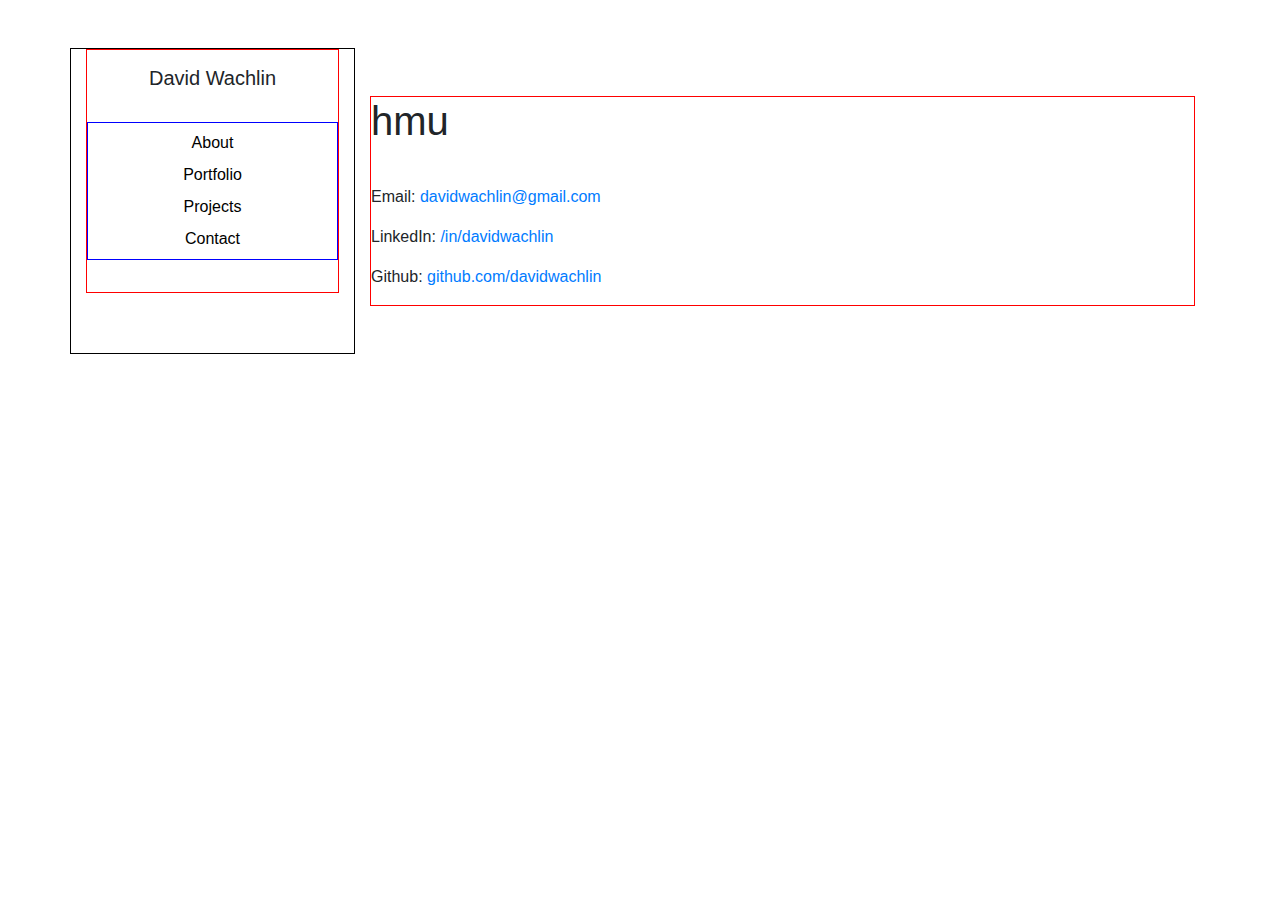
==== contact.html @ 0d839d1f "made nav bar links and corresponding pages" ====
<!DOCTYPE html>
<html lang="en">

<head>
    <meta charset="utf-8">
    <meta name="viewport" content="width=device-width, initial-scale=1, shrink-to-fit=no">
    <title>David Wachlin</title>
    <link rel="stylesheet" href="https://stackpath.bootstrapcdn.com/bootstrap/4.3.1/css/bootstrap.min.css"
        integrity="sha384-ggOyR0iXCbMQv3Xipma34MD+dH/1fQ784/j6cY/iJTQUOhcWr7x9JvoRxT2MZw1T" crossorigin="anonymous">
    <link rel="stylesheet" href="css/style.css">
</head>

<body>
    <div class="container">

        <div class="row">
            <div class="col-sm-3">
                <div class="col-padding" class="sidebar">
                    <h5>David Wachlin</h5>
                    <ul>
                        <li><a href="index.html">About</a></li>
                        <li><a href="portfolio.html">Portfolio</a></li>
                        <li><a href="projects.html">Projects</a></li>
                        <li><a href="contact.html">Contact</a></li>
                    </ul>
                </div>
            
            
            
            
            </div>
            <div class="col-sm-9">
                <div class="col-padding" class="main">
                    <h1>hmu</h1>


                

                    <p>Email: <a href="mailto:davidwachlin@gmail.com">davidwachlin@gmail.com</a></p>
                    <p>LinkedIn: <a href="www.linkedin.com/in/davidwachlin">/in/davidwachlin</a></p>
                    <p>Github: <a href="https://github.com/davidwachlin">github.com/davidwachlin</a></p>


                </div>
            </div>



        </div>



    </div>

    <script src="https://code.jquery.com/jquery-3.3.1.slim.min.js"
        integrity="sha384-q8i/X+965DzO0rT7abK41JStQIAqVgRVzpbzo5smXKp4YfRvH+8abtTE1Pi6jizo"
        crossorigin="anonymous"></script>
    <script src="https://cdnjs.cloudflare.com/ajax/libs/popper.js/1.14.7/umd/popper.min.js"
        integrity="sha384-UO2eT0CpHqdSJQ6hJty5KVphtPhzWj9WO1clHTMGa3JDZwrnQq4sF86dIHNDz0W1"
        crossorigin="anonymous"></script>
    <script src="https://stackpath.bootstrapcdn.com/bootstrap/4.3.1/js/bootstrap.min.js"
        integrity="sha384-JjSmVgyd0p3pXB1rRibZUAYoIIy6OrQ6VrjIEaFf/nJGzIxFDsf4x0xIM+B07jRM"
        crossorigin="anonymous"></script>
</body>
---- css/style.css ----
* {
    margin: 0 auto;
    padding: 0;
}

h1 {
    margin-bottom: 1em;
}

h5 {
    /* text-align: center; */
    margin: 1rem auto;


}


.col-sm-3 {
    list-style: none;
    border: 1px solid black;
    text-align: center;
    margin: 3rem auto;
}

.col-sm-9 {
    margin: 6rem auto;

}


li {
    list-style-type: none;
    /* text-align: center; */
    margin: 0.5rem auto;
    box-sizing: border-box;
}

.col-padding {
    border: 1px solid red;
    /* text-align: center; */
    
}

ul {
    border: 1px solid blue;
    margin: 2rem 0;
    padding: 0;


}

li a {
    display: block;
    width: 60px;
    color: #000;
    text-decoration: none;
}

li a:hover {
    background-color: #555;
    color: white;
  }
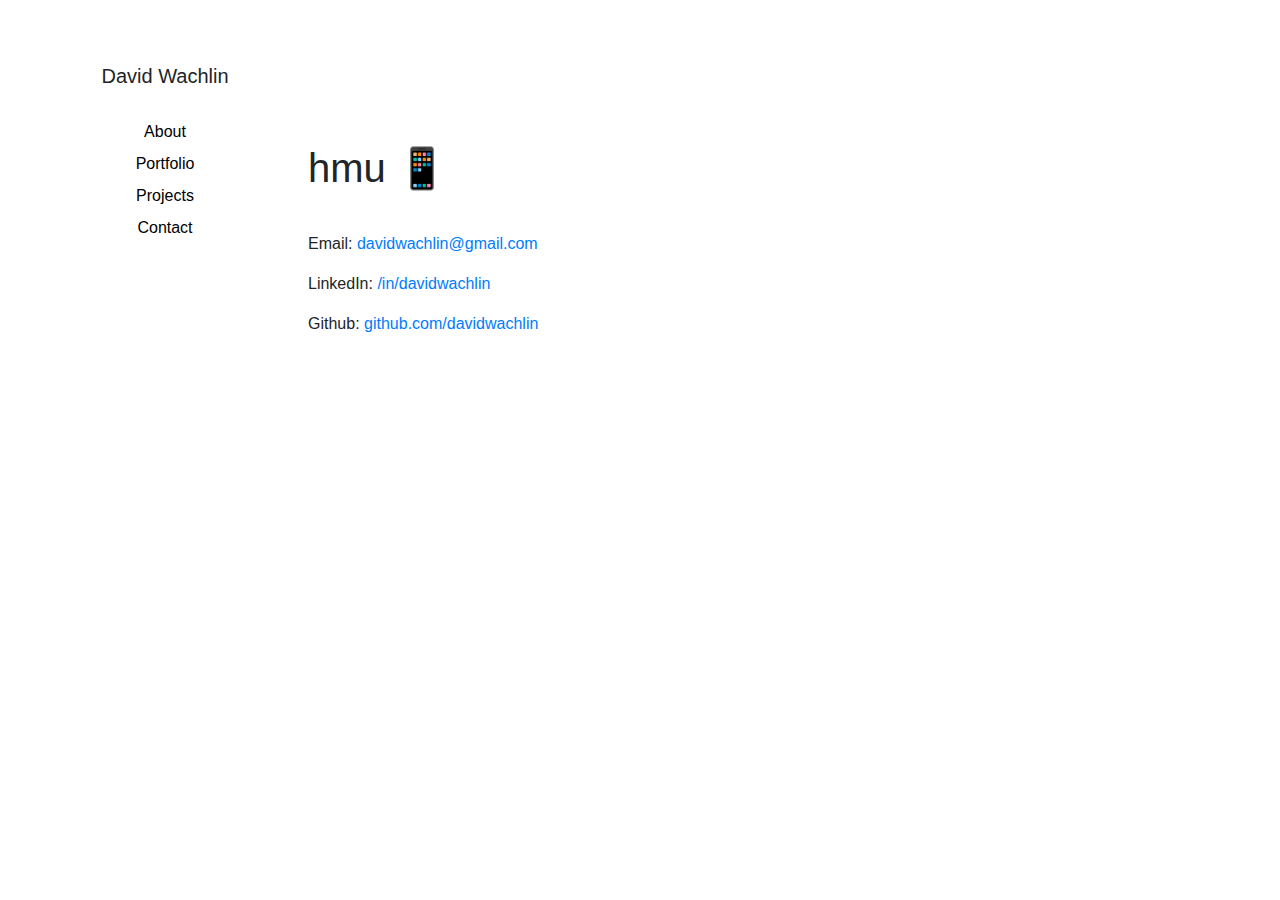
==== commit f87f494e: "made basic layout" ====
--- a/contact.html
+++ b/contact.html
@@ -14,8 +14,8 @@
     <div class="container">
 
         <div class="row">
-            <div class="col-sm-3">
-                <div class="col-padding" class="sidebar">
+            <div class="col-sm-2">
+                    <div class="main">
                     <h5>David Wachlin</h5>
                     <ul>
                         <li><a href="index.html">About</a></li>
@@ -29,9 +29,9 @@
             
             
             </div>
-            <div class="col-sm-9">
+            <div class="col-sm-10">
                 <div class="col-padding" class="main">
-                    <h1>hmu</h1>
+                    <h1 class="contact">hmu    📱</h1>
 
 
                 
--- a/css/style.css
+++ b/css/style.css
@@ -5,26 +5,50 @@
 
 h1 {
     margin-bottom: 1em;
+    display:inline-block;
+    float: left;
+}
+
+#about h1::after  {
+    content: "  👋";
+  }
+
+.emoji p {
+    display:inline-block;
+    width: 1em;
+    height: 2em;
+    font-size
+   
+
 }
 
 h5 {
     /* text-align: center; */
     margin: 1rem auto;
-
-
 }
 
 
-.col-sm-3 {
+.main div {
+    border: 1px
+}
+
+.col-sm-2 {
     list-style: none;
-    border: 1px solid black;
+    /* border: 1px solid black; */
     text-align: center;
     margin: 3rem auto;
 }
 
-.col-sm-9 {
+.col-sm-10 {
     margin: 6rem auto;
+    /* border: 1px solid black; */
+    padding: 3rem 3rem 3rem 3rem;
+    
 
+}
+
+.col-sm-10 p {
+    clear: both;
 }
 
 
@@ -36,13 +60,13 @@
 }
 
 .col-padding {
-    border: 1px solid red;
+    /* border: 1px solid red; */
     /* text-align: center; */
     
 }
 
 ul {
-    border: 1px solid blue;
+    /* border: 1px solid blue; */
     margin: 2rem 0;
     padding: 0;
 
@@ -59,4 +83,10 @@
 li a:hover {
     background-color: #555;
     color: white;
-  }+  }
+
+
+.main {
+    margin: 0 auto;
+
+}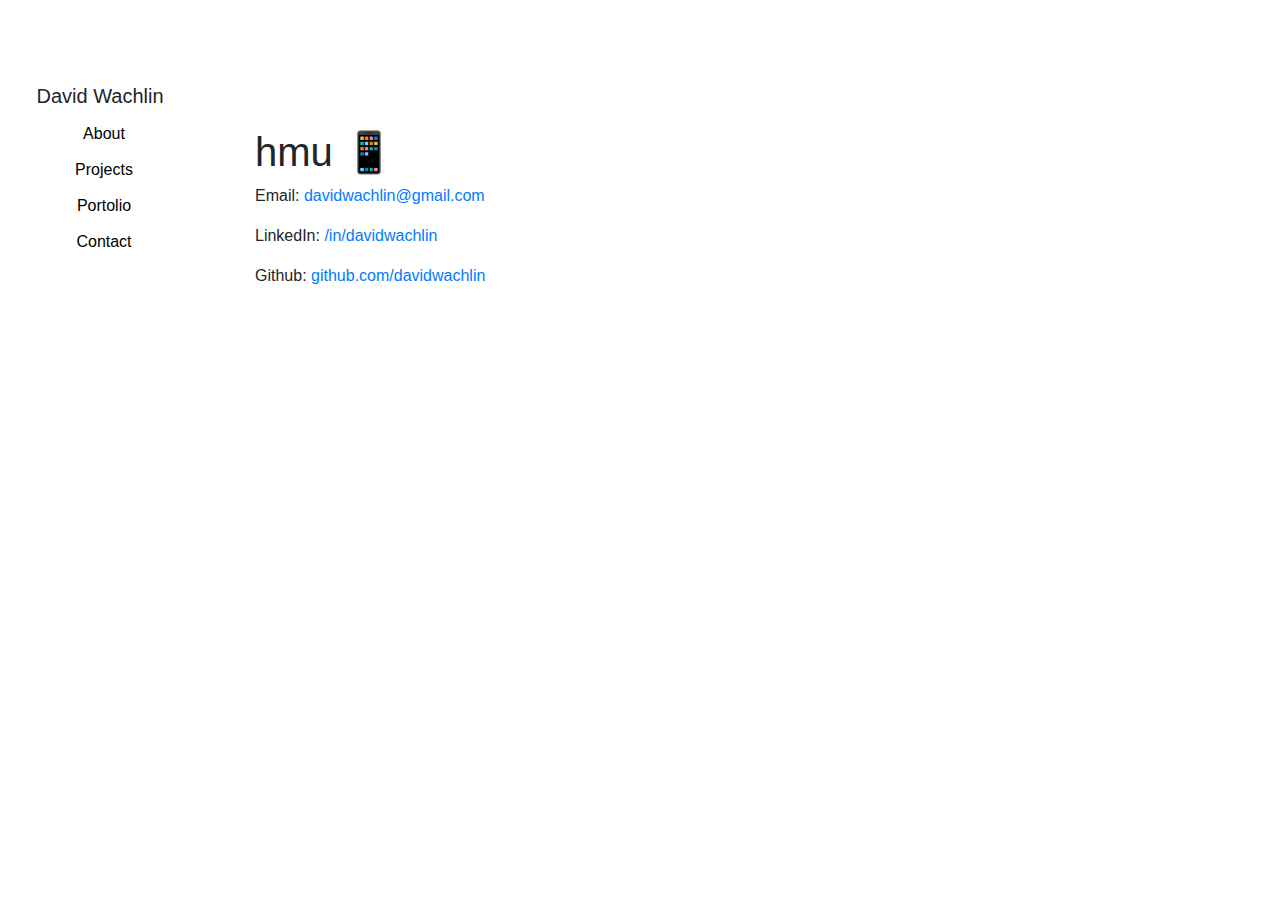
==== commit 7c1daabe: "fresh start without bootstrap columns, pure html and css side bar" ====
--- a/contact.html
+++ b/contact.html
@@ -2,63 +2,36 @@
 <html lang="en">
 
 <head>
-    <meta charset="utf-8">
-    <meta name="viewport" content="width=device-width, initial-scale=1, shrink-to-fit=no">
+    <meta charset="UTF-8">
+    <meta name="viewport" content="width=device-width, initial-scale=1.0">
+    <meta http-equiv="X-UA-Compatible" content="ie=edge">
+    <link rel="stylesheet" href="css/main.css"> <link rel="stylesheet"
+        href="https://stackpath.bootstrapcdn.com/bootstrap/4.3.1/css/bootstrap.min.css"
+        integrity="sha384-ggOyR0iXCbMQv3Xipma34MD+dH/1fQ784/j6cY/iJTQUOhcWr7x9JvoRxT2MZw1T" crossorigin="anonymous">
     <title>David Wachlin</title>
-    <link rel="stylesheet" href="https://stackpath.bootstrapcdn.com/bootstrap/4.3.1/css/bootstrap.min.css"
-        integrity="sha384-ggOyR0iXCbMQv3Xipma34MD+dH/1fQ784/j6cY/iJTQUOhcWr7x9JvoRxT2MZw1T" crossorigin="anonymous">
-    <link rel="stylesheet" href="css/style.css">
 </head>
 
 <body>
-    <div class="container">
 
-        <div class="row">
-            <div class="col-sm-2">
-                    <div class="main">
-                    <h5>David Wachlin</h5>
-                    <ul>
-                        <li><a href="index.html">About</a></li>
-                        <li><a href="portfolio.html">Portfolio</a></li>
-                        <li><a href="projects.html">Projects</a></li>
-                        <li><a href="contact.html">Contact</a></li>
-                    </ul>
-                </div>
-            
-            
-            
-            
-            </div>
-            <div class="col-sm-10">
-                <div class="col-padding" class="main">
-                    <h1 class="contact">hmu    📱</h1>
+    <div class="sidenav">
+        <h5>David Wachlin</h5>
+        <a href="index.html">About</a>
+        <a href="projects.html">Projects</a>
+        <a href="portfolio.html">Portolio</a>
+        <a href="contact.html">Contact</a>
+    </div>
+
+    <div class="main">
+        <h1>hmu 📱</h1>
+        <p>Email: <a href="mailto:davidwachlin@gmail.com">davidwachlin@gmail.com</a></p>
+        <p>LinkedIn: <a href="www.linkedin.com/in/davidwachlin">/in/davidwachlin</a></p>
+        <p>Github: <a href="https://github.com/davidwachlin">github.com/davidwachlin</a></p>
 
 
-                
-
-                    <p>Email: <a href="mailto:davidwachlin@gmail.com">davidwachlin@gmail.com</a></p>
-                    <p>LinkedIn: <a href="www.linkedin.com/in/davidwachlin">/in/davidwachlin</a></p>
-                    <p>Github: <a href="https://github.com/davidwachlin">github.com/davidwachlin</a></p>
-
-
-                </div>
-            </div>
+    </div>
+    
 
 
 
-        </div>
 
-
-
-    </div>
-
-    <script src="https://code.jquery.com/jquery-3.3.1.slim.min.js"
-        integrity="sha384-q8i/X+965DzO0rT7abK41JStQIAqVgRVzpbzo5smXKp4YfRvH+8abtTE1Pi6jizo"
-        crossorigin="anonymous"></script>
-    <script src="https://cdnjs.cloudflare.com/ajax/libs/popper.js/1.14.7/umd/popper.min.js"
-        integrity="sha384-UO2eT0CpHqdSJQ6hJty5KVphtPhzWj9WO1clHTMGa3JDZwrnQq4sF86dIHNDz0W1"
-        crossorigin="anonymous"></script>
-    <script src="https://stackpath.bootstrapcdn.com/bootstrap/4.3.1/js/bootstrap.min.js"
-        integrity="sha384-JjSmVgyd0p3pXB1rRibZUAYoIIy6OrQ6VrjIEaFf/nJGzIxFDsf4x0xIM+B07jRM"
-        crossorigin="anonymous"></script>
 </body>--- a/css/main.css
+++ b/css/main.css
@@ -0,0 +1,48 @@
+
+/* The sidebar menu */
+.sidenav {
+    height: 100%; /* Full-height: remove this if you want "auto" height */
+    width: 200px; /* Set the width of the sidebar */
+    position: fixed; /* Fixed Sidebar (stay in place on scroll) */
+    z-index: 1; /* Stay on top */
+    top: 0; /* Stay at the top */
+    left: 0;
+    background-color: white;
+    overflow-x: hidden; /* Disable horizontal scroll */
+    padding-top: 20px;
+    margin-top: 4rem;
+  }
+
+/* The navigation menu links */
+
+.sidenav h5 {
+    text-align: center;
+
+}
+.sidenav a {
+    padding: 6px 8px 6px 16px;
+    text-decoration: none;
+    text-align: center;
+    color: black;
+    display: block;
+  }
+  
+  /* When you mouse over the navigation links, change their color */
+.sidenav a:hover {
+    color: #f1f1f1;
+}
+    /* Style page content */
+.main {
+    margin-left: 200px; /* Same as the width of the sidebar */
+    padding: 0px 10px;
+    margin-top: 8rem;
+    position: relative;
+    left: 45px;
+}
+
+
+    /* On smaller screens, where height is less than 450px, change the style of the sidebar (less padding and a smaller font size) */
+@media screen and (max-height: 450px) {
+    .sidenav {padding-top: 15px;}
+    .sidenav a {font-size: 18px;}
+  }
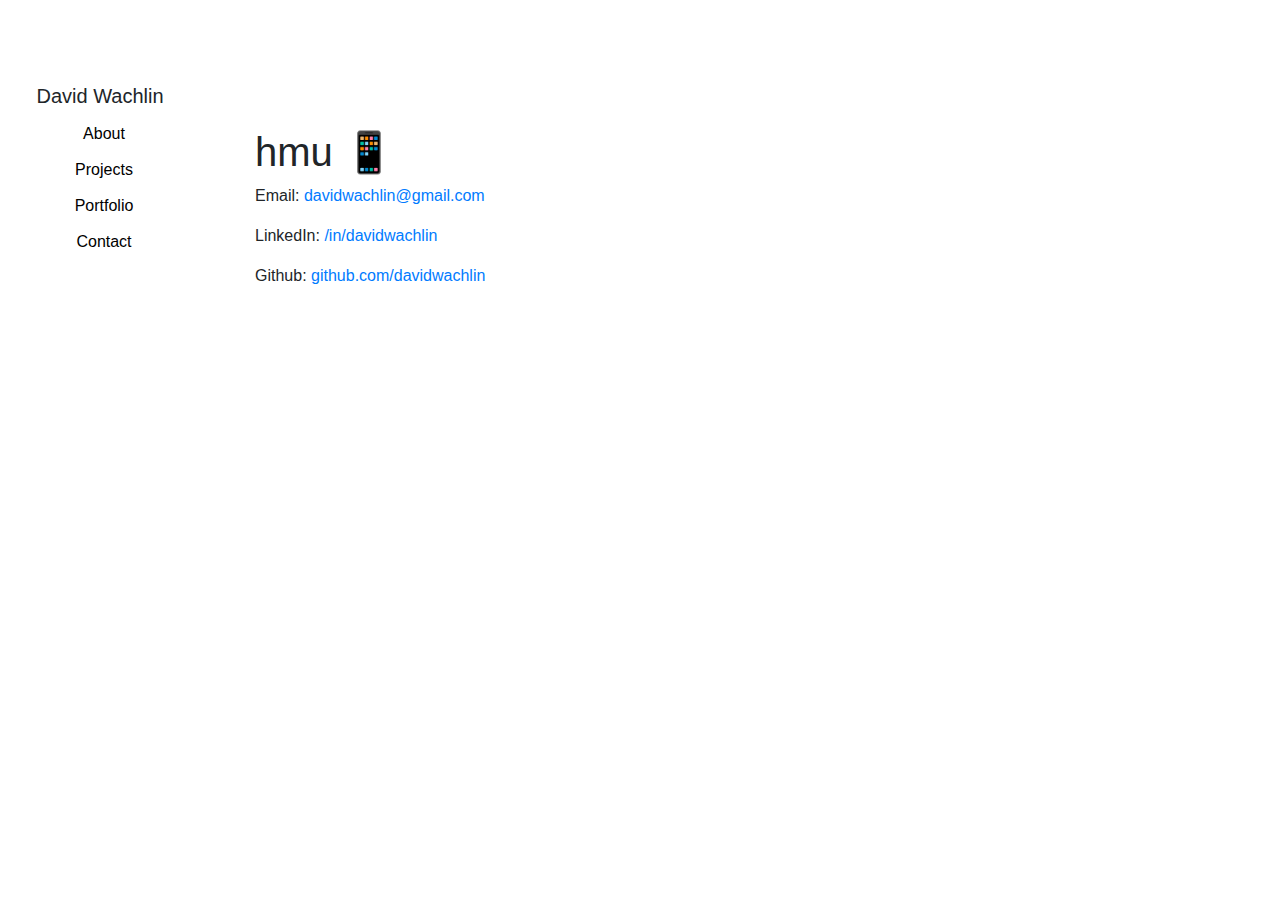
==== commit d3aa9741: "fixed spelling" ====
--- a/contact.html
+++ b/contact.html
@@ -17,7 +17,7 @@
         <h5>David Wachlin</h5>
         <a href="index.html">About</a>
         <a href="projects.html">Projects</a>
-        <a href="portfolio.html">Portolio</a>
+        <a href="portfolio.html">Portfolio</a>
         <a href="contact.html">Contact</a>
     </div>
 
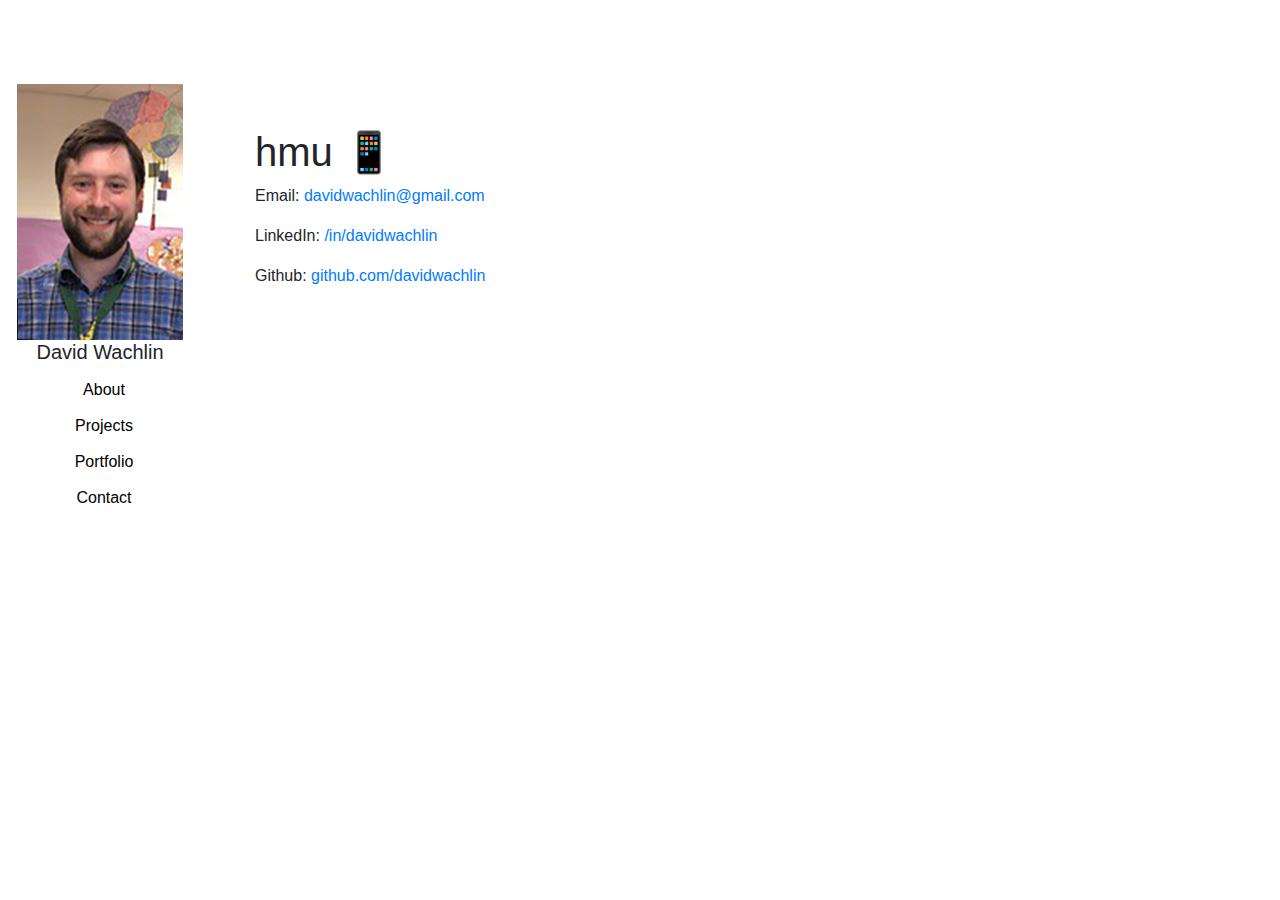
==== commit 15b6262f: "added picture" ====
--- a/contact.html
+++ b/contact.html
@@ -14,6 +14,7 @@
 <body>
 
     <div class="sidenav">
+        <img src="djwface.png" alt="davids face">
         <h5>David Wachlin</h5>
         <a href="index.html">About</a>
         <a href="projects.html">Projects</a>
--- a/css/main.css
+++ b/css/main.css
@@ -1,39 +1,44 @@
 
-/* The sidebar menu */
+
 .sidenav {
-    height: 100%; /* Full-height: remove this if you want "auto" height */
-    width: 200px; /* Set the width of the sidebar */
-    position: fixed; /* Fixed Sidebar (stay in place on scroll) */
-    z-index: 1; /* Stay on top */
-    top: 0; /* Stay at the top */
+    height: 100%; 
+    width: 200px; 
+    position: fixed; 
+    z-index: 1; 
+    top: 0; 
     left: 0;
     background-color: white;
-    overflow-x: hidden; /* Disable horizontal scroll */
+    overflow-x: hidden; 
     padding-top: 20px;
     margin-top: 4rem;
+
   }
 
-/* The navigation menu links */
+img {
+  position: relative;
+  left: 17px;
+}
 
 .sidenav h5 {
     text-align: center;
 
 }
+
 .sidenav a {
     padding: 6px 8px 6px 16px;
     text-decoration: none;
     text-align: center;
     color: black;
     display: block;
-  }
+}
   
-  /* When you mouse over the navigation links, change their color */
+  
 .sidenav a:hover {
     color: #f1f1f1;
 }
-    /* Style page content */
+    
 .main {
-    margin-left: 200px; /* Same as the width of the sidebar */
+    margin-left: 200px; 
     padding: 0px 10px;
     margin-top: 8rem;
     position: relative;
@@ -41,8 +46,33 @@
 }
 
 
-    /* On smaller screens, where height is less than 450px, change the style of the sidebar (less padding and a smaller font size) */
-@media screen and (max-height: 450px) {
-    .sidenav {padding-top: 15px;}
-    .sidenav a {font-size: 18px;}
+@media screen and (max-width: 700px) {
+    .sidenav {
+      width: 100%;
+      height: auto;
+      position: relative;
+    }
+    .sidenav img {
+      display: none;
+    }
+      
+    
+    .sidenav a {
+        float: left;
+        margin: 0 1.2rem;
+  
+    }
+    
+    div.main {margin-left: 0;
+    }
+}
+
+@media screen and (max-width: 400px) {
+  .sidenav a {
+    text-align: center;
+    float: none;
   }
+}
+
+
+
